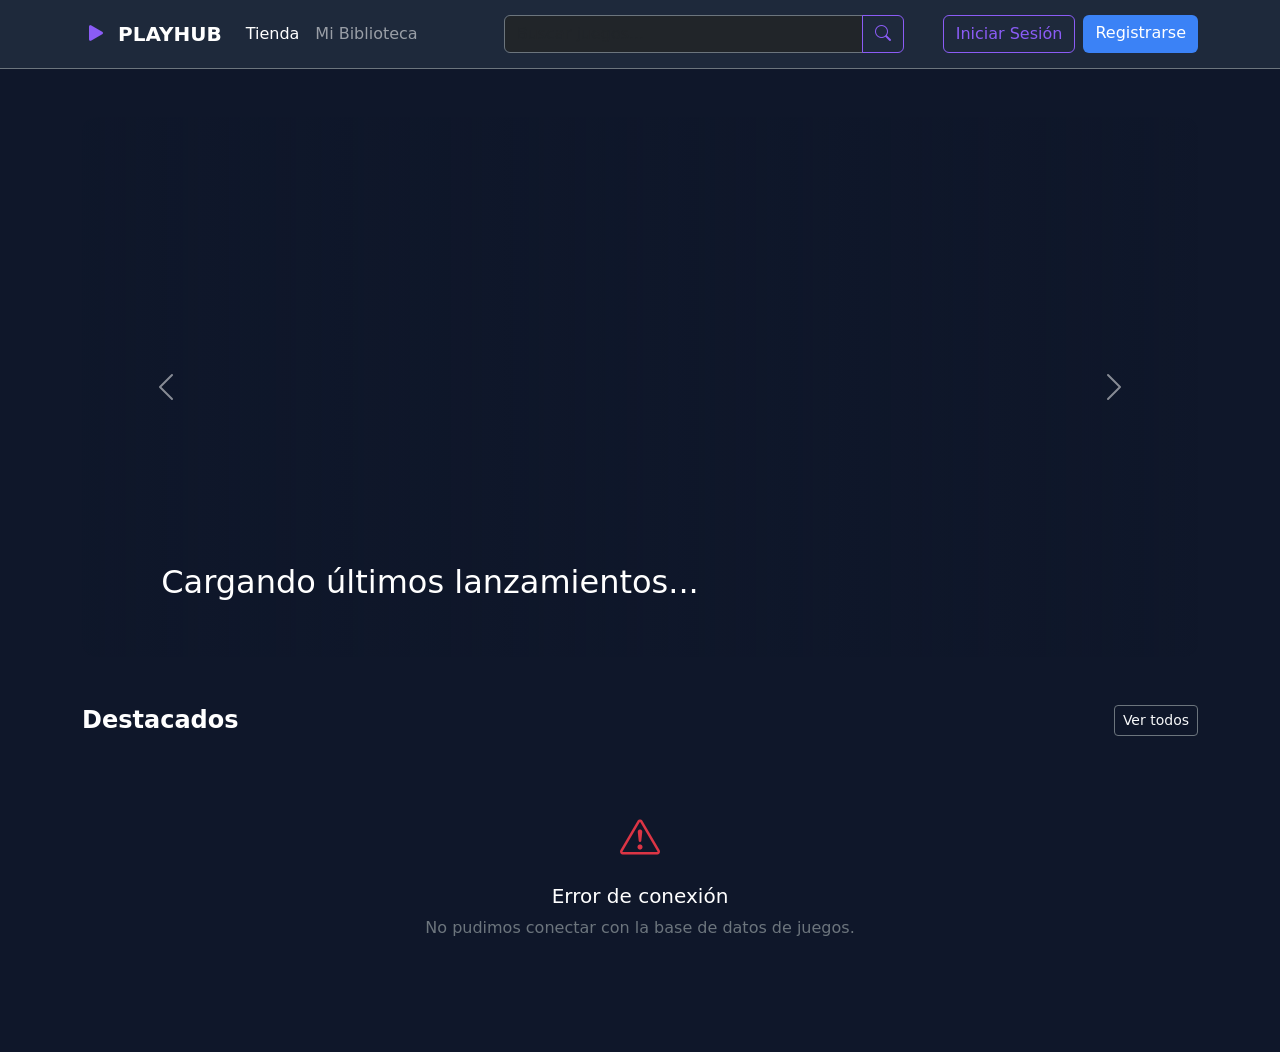
==== Newsletter/Frontend/index.html @ e5b666d7 "PrototipoMCGAmes" ====
<!DOCTYPE html>
<html lang="es">

<head>
    <meta charset="UTF-8">
    <meta name="viewport" content="width=device-width, initial-scale=1.0">
    <title>PlayHub - Tu tienda de videojuegos</title>
    <!-- Bootstrap 5.3 CSS -->
    <link href="https://cdn.jsdelivr.net/npm/bootstrap@5.3.2/dist/css/bootstrap.min.css" rel="stylesheet">
    <!-- Iconos de Bootstrap (Para el buscador y logos) -->
    <link rel="stylesheet" href="https://cdn.jsdelivr.net/npm/bootstrap-icons@1.11.1/font/bootstrap-icons.css">
    <!-- Tu CSS Personalizado -->
    <link rel="stylesheet" href="./css/style.css">
</head>

<body>
    <div id="navbar-container"></div>

    <!-- CONTENIDO PRINCIPAL -->
    <main class="container my-5">

 <section id="hero-carousel" class="carousel slide mb-5" data-bs-ride="carousel">
    <div class="carousel-indicators" id="carousel-indicators"></div>
    <div class="carousel-inner" id="carousel-inner">
        <div class="carousel-item active">
            <div class="hero-banner" style="background-image: url('https://images.unsplash.com/photo-1605901309584-818e25960b8f?ixlib=rb-4.0.3&auto=format&fit=crop&w=1920&q=80');">
                <div class="hero-overlay"></div>
                <div class="hero-content text-center w-100">
                    <h2 class="text-white">Cargando últimos lanzamientos...</h2>
                </div>
            </div>
        </div>
    </div>
    
    <button class="carousel-control-prev" type="button" data-bs-target="#hero-carousel" data-bs-slide="prev">
        <span class="carousel-control-prev-icon" aria-hidden="true"></span>
        <span class="visually-hidden">Anterior</span>
    </button>
    <button class="carousel-control-next" type="button" data-bs-target="#hero-carousel" data-bs-slide="next">
        <span class="carousel-control-next-icon" aria-hidden="true"></span>
        <span class="visually-hidden">Siguiente</span>
    </button>
</section>

        <!-- SECCIÓN DE JUEGOS DESTACADOS -->
        <section class="mb-5">
            <div class="d-flex justify-content-between align-items-center mb-4">
                <h2 class="h4 fw-bold m-0 text-white">Destacados</h2>
                <a href="#" class="btn btn-sm btn-outline-secondary text-light">Ver todos</a>
            </div>

            <!-- GRILLA DE JUEGOS (El ID es vital para conectar con JavaScript) -->
            <div class="row g-4" id="games-grid">
                <!-- JavaScript inyectará las tarjetas aquí -->
            </div>
        </section>
    </main>

    <!-- Bootstrap Bundle JS -->
    <script src="https://cdn.jsdelivr.net/npm/bootstrap@5.3.2/dist/js/bootstrap.bundle.min.js"></script>
    <script src="./js/config/api.js""></script>
    <script src="./js/navbar.js"></script>
    <script src="./js/index.js"></script>
</body>

</html>
---- Newsletter/Frontend/css/style.css ----
:root {
  --bg-primary: #0F172A;
  --bg-secondary: #1E293B;
  --text-primary: #E5E7EB;
  --text-secondary: #9CA3AF;
  --accent-primary: #3B82F6;
  --accent-secondary: #8B5CF6;
  --success: #22C55E;
  --danger: #EF4444;
}

body {
    background-color: var(--bg-primary);
    color: var(--text-primary);
    font-family: system-ui, -apple-system, "Segoe UI", Roboto, "Helvetica Neue", Arial, sans-serif;
}

/* Sobrescribir colores de Navbar de Bootstrap */
.navbar {
    background-color: var(--bg-secondary) !important;
}

/* Botones personalizados con tus colores Accent */
.btn-accent {
    background-color: var(--accent-primary);
    color: white;
    border: none;
}
.btn-accent:hover {
    background-color: #2563EB; /* Un tono ligeramente más oscuro */
    color: white;
}

.btn-outline-accent {
    border-color: var(--accent-secondary);
    color: var(--accent-secondary);
}
.btn-outline-accent:hover {
    background-color: var(--accent-secondary);
    color: white;
}

/* Estilos del Banner Principal (Hero) */
.hero-banner {
    height: 60vh;
    background-size: cover;
    background-position: center;
    border-radius: 1rem;
    position: relative;
    overflow: hidden;
    display: flex;
    align-items: flex-end;
    padding: 3rem;
}
.hero-overlay {
    position: absolute;
    top: 0; left: 0; right: 0; bottom: 0;
    /* Degradado oscuro para que el texto resalte sobre la imagen */
    background: linear-gradient(to right, rgba(15, 23, 42, 0.95) 0%, rgba(15, 23, 42, 0.1) 100%);
    z-index: 1;
}
.hero-content {
    position: relative;
    z-index: 2;
    max-width: 600px;
}

/* Tarjetas de Juegos (Cards) */
.game-card {
    background-color: var(--bg-secondary);
    border: none;
    border-radius: 0.75rem;
    transition: transform 0.2s ease-in-out, box-shadow 0.2s;
    overflow: hidden;
}
.game-card:hover {
    transform: translateY(-5px);
    box-shadow: 0 10px 20px rgba(0,0,0,0.4);
}
.game-card .card-img-top {
    height: 200px;
    object-fit: cover;
}
.price-tag {
    color: var(--success);
    font-weight: bold;
}
.discount-badge {
    background-color: var(--success);
    color: white;
    font-size: 0.8rem;
    padding: 0.2rem 0.5rem;
    border-radius: 0.25rem;
}
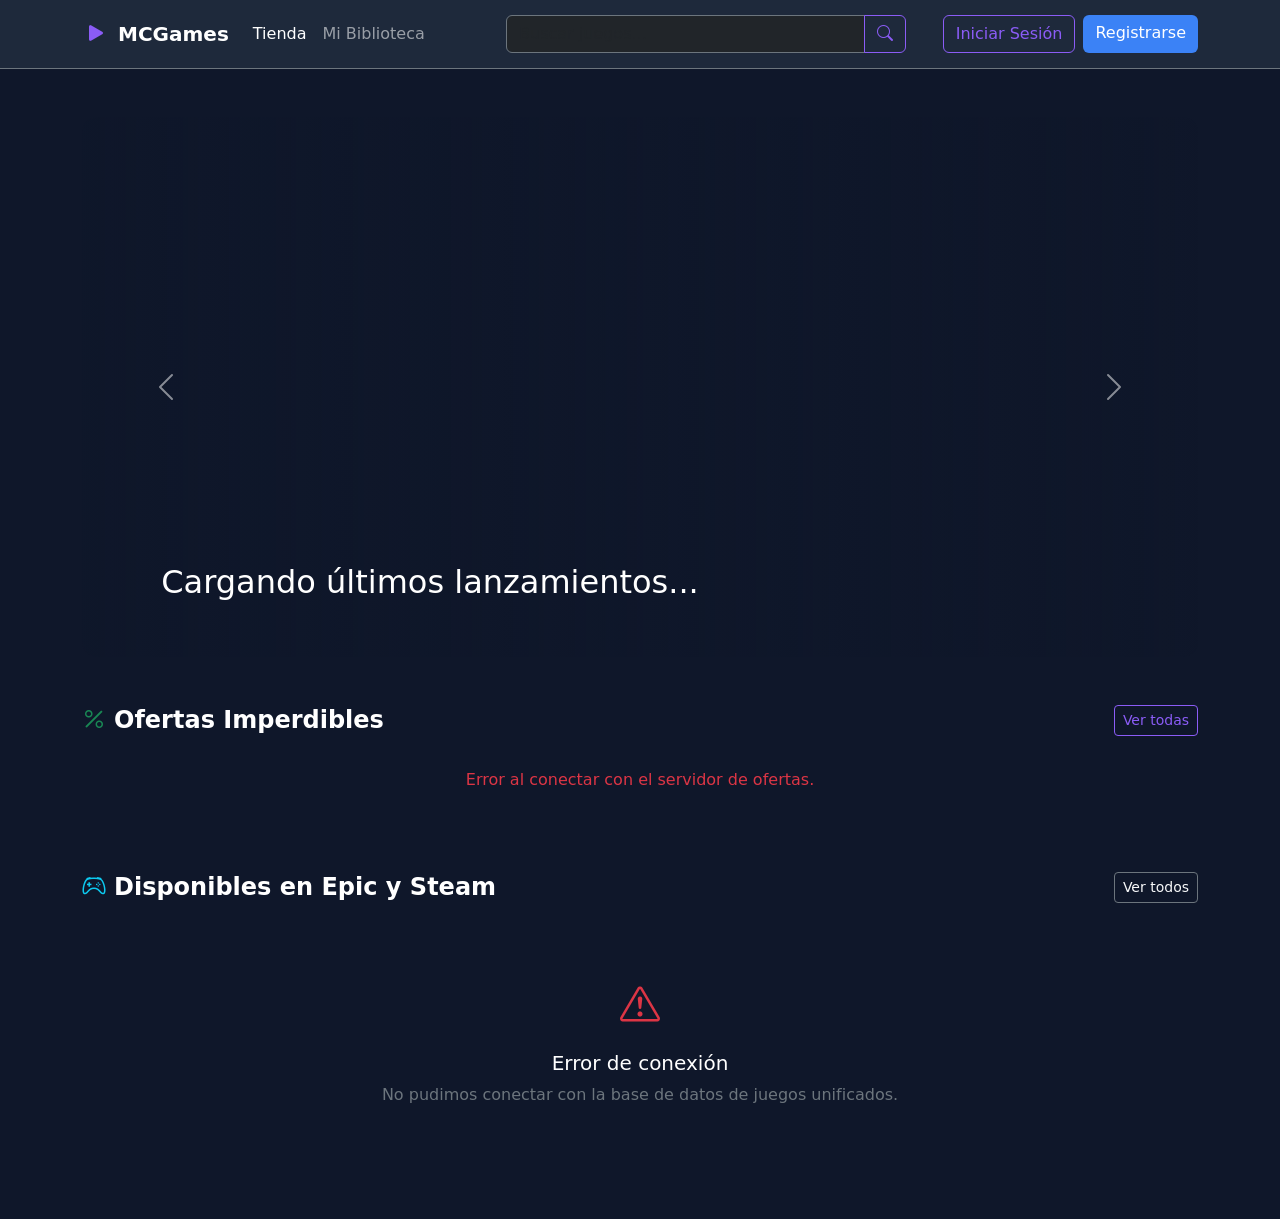
==== commit 120c896a: "terminadoelmapeoyactualizaciondepreciosensteam,empezamosconepicgames" ====
--- a/Newsletter/Frontend/index.html
+++ b/Newsletter/Frontend/index.html
@@ -4,7 +4,7 @@
 <head>
     <meta charset="UTF-8">
     <meta name="viewport" content="width=device-width, initial-scale=1.0">
-    <title>PlayHub - Tu tienda de videojuegos</title>
+    <title>MCGames - Tu tienda de videojuegos</title>
     <!-- Bootstrap 5.3 CSS -->
     <link href="https://cdn.jsdelivr.net/npm/bootstrap@5.3.2/dist/css/bootstrap.min.css" rel="stylesheet">
     <!-- Iconos de Bootstrap (Para el buscador y logos) -->
@@ -42,18 +42,29 @@
     </button>
 </section>
 
+<section class="mb-5 mt-4">
+<div class="d-flex justify-content-between align-items-center mb-3">
+    <h2 class="h4 fw-bold m-0 text-white">
+        <i class="bi bi-percent text-success me-2"></i>Ofertas Imperdibles
+    </h2>
+    <a href="pages/catalogo.html" class="btn btn-sm btn-outline-accent">Ver todas</a>
+</div>
+
+<div class="row g-3 flex-nowrap overflow-x-auto pb-3" id="games-offers-grid" style="scrollbar-width: thin;">
+    </div>
+</section>
         <!-- SECCIÓN DE JUEGOS DESTACADOS -->
-        <section class="mb-5">
-            <div class="d-flex justify-content-between align-items-center mb-4">
-                <h2 class="h4 fw-bold m-0 text-white">Destacados</h2>
-                <a href="#" class="btn btn-sm btn-outline-secondary text-light">Ver todos</a>
-            </div>
+  <section class="mb-5">
+    <div class="d-flex justify-content-between align-items-center mb-4">
+        <h2 class="h4 fw-bold m-0 text-white">
+            <i class="bi bi-controller text-info me-2"></i>Disponibles en Epic y Steam
+        </h2>
+        <a href="pages/catalogo.html" class="btn btn-sm btn-outline-secondary text-light">Ver todos</a>
+    </div>
 
-            <!-- GRILLA DE JUEGOS (El ID es vital para conectar con JavaScript) -->
-            <div class="row g-4" id="games-grid">
-                <!-- JavaScript inyectará las tarjetas aquí -->
-            </div>
-        </section>
+    <div class="row g-4" id="games-grid">
+        </div>
+</section>
     </main>
 
     <!-- Bootstrap Bundle JS -->
--- a/Newsletter/Frontend/css/style.css
+++ b/Newsletter/Frontend/css/style.css
@@ -91,4 +91,20 @@
     font-size: 0.8rem;
     padding: 0.2rem 0.5rem;
     border-radius: 0.25rem;
+}
+.badge.bg-success {
+    background-color: #4c6b22 !important; /* El verde oscuro característico de ofertas */
+    color: #a4d007;
+    font-weight: bold;
+    padding: 4px 6px;
+    border-radius: 3px;
+}
+
+/* Efecto de elevación en las tarjetas en oferta */
+.game-card {
+    transition: transform 0.2s ease, border-color 0.2s ease;
+}
+.game-card:hover {
+    transform: translateY(-5px);
+    border-color: var(--accent-primary) !important;
 }
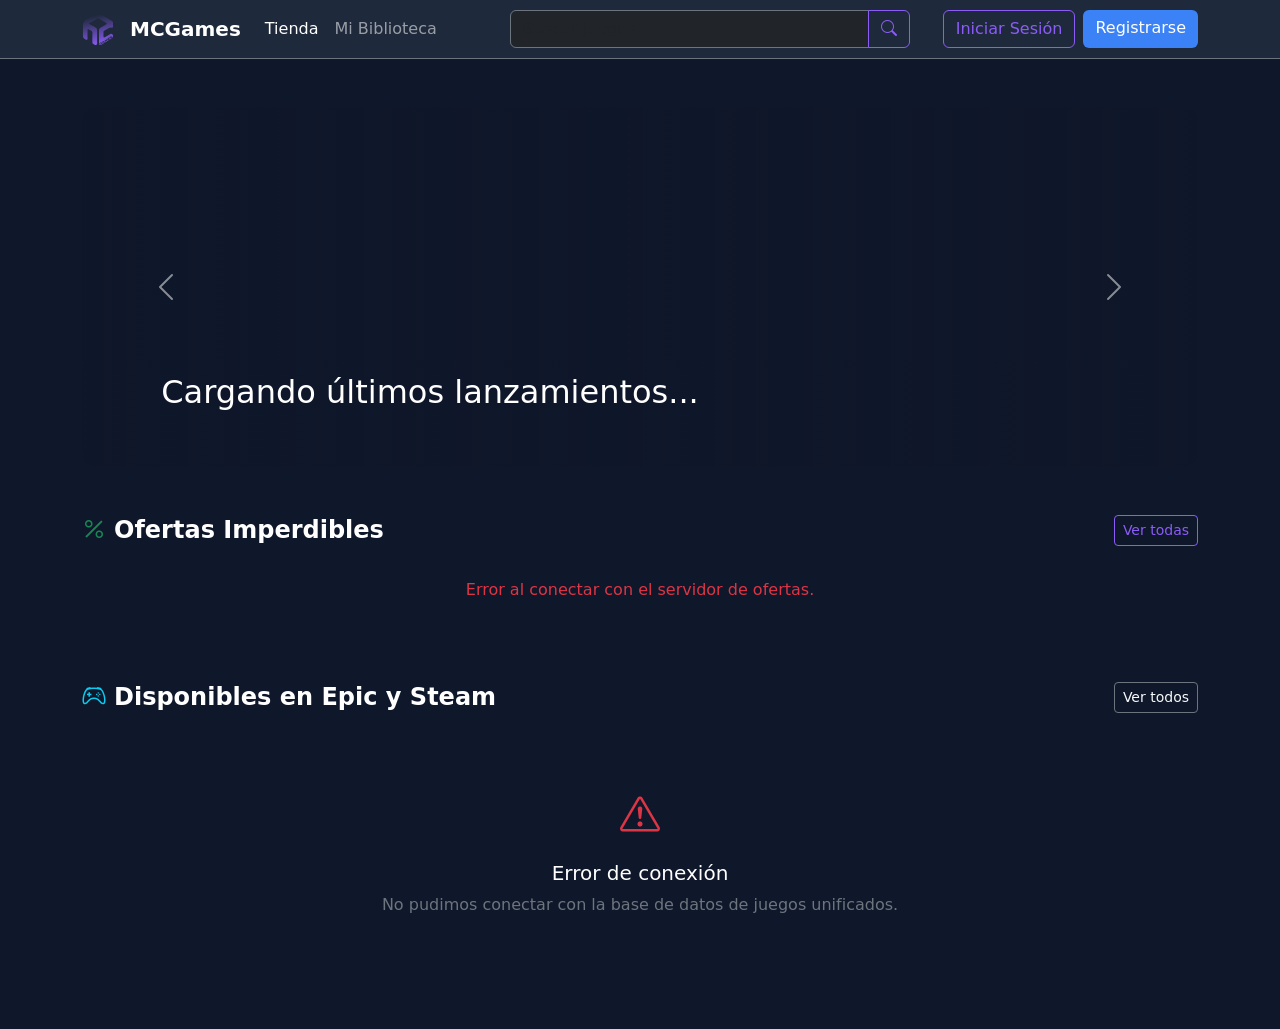
==== commit b659e7f1: "agregado epic" ====
--- a/Newsletter/Frontend/index.html
+++ b/Newsletter/Frontend/index.html
@@ -5,71 +5,67 @@
     <meta charset="UTF-8">
     <meta name="viewport" content="width=device-width, initial-scale=1.0">
     <title>MCGames - Tu tienda de videojuegos</title>
-    <!-- Bootstrap 5.3 CSS -->
+    <link rel="icon" type="image/svg+xml" href="./assets/icons/Logo.svg">
     <link href="https://cdn.jsdelivr.net/npm/bootstrap@5.3.2/dist/css/bootstrap.min.css" rel="stylesheet">
-    <!-- Iconos de Bootstrap (Para el buscador y logos) -->
     <link rel="stylesheet" href="https://cdn.jsdelivr.net/npm/bootstrap-icons@1.11.1/font/bootstrap-icons.css">
-    <!-- Tu CSS Personalizado -->
     <link rel="stylesheet" href="./css/style.css">
 </head>
 
 <body>
     <div id="navbar-container"></div>
 
-    <!-- CONTENIDO PRINCIPAL -->
     <main class="container my-5">
 
- <section id="hero-carousel" class="carousel slide mb-5" data-bs-ride="carousel">
-    <div class="carousel-indicators" id="carousel-indicators"></div>
-    <div class="carousel-inner" id="carousel-inner">
-        <div class="carousel-item active">
-            <div class="hero-banner" style="background-image: url('https://images.unsplash.com/photo-1605901309584-818e25960b8f?ixlib=rb-4.0.3&auto=format&fit=crop&w=1920&q=80');">
-                <div class="hero-overlay"></div>
-                <div class="hero-content text-center w-100">
-                    <h2 class="text-white">Cargando últimos lanzamientos...</h2>
+     <section id="hero-carousel" class="carousel slide mb-5" data-bs-ride="carousel">
+            <div class="carousel-indicators" id="carousel-indicators"></div>
+            <div class="carousel-inner" id="carousel-inner">
+                <div class="carousel-item active">
+                    <div class="hero-banner" style="background-image: url('https://images.unsplash.com/photo-1605901309584-818e25960b8f?ixlib=rb-4.0.3&auto=format&fit=crop&w=1920&q=80'); height: 40vh; min-height: 300px;">
+                        <div class="hero-overlay"></div>
+                        <div class="hero-content text-center w-100">
+                            <h2 class="text-white">Cargando últimos lanzamientos...</h2>
+                        </div>
+                    </div>
                 </div>
             </div>
-        </div>
-    </div>
-    
-    <button class="carousel-control-prev" type="button" data-bs-target="#hero-carousel" data-bs-slide="prev">
-        <span class="carousel-control-prev-icon" aria-hidden="true"></span>
-        <span class="visually-hidden">Anterior</span>
-    </button>
-    <button class="carousel-control-next" type="button" data-bs-target="#hero-carousel" data-bs-slide="next">
-        <span class="carousel-control-next-icon" aria-hidden="true"></span>
-        <span class="visually-hidden">Siguiente</span>
-    </button>
-</section>
+            
+            <button class="carousel-control-prev" type="button" data-bs-target="#hero-carousel" data-bs-slide="prev">
+                <span class="carousel-control-prev-icon" aria-hidden="true"></span>
+                <span class="visually-hidden">Anterior</span>
+            </button>
+            <button class="carousel-control-next" type="button" data-bs-target="#hero-carousel" data-bs-slide="next">
+                <span class="carousel-control-next-icon" aria-hidden="true"></span>
+                <span class="visually-hidden">Siguiente</span>
+            </button>
+        </section>
 
-<section class="mb-5 mt-4">
-<div class="d-flex justify-content-between align-items-center mb-3">
-    <h2 class="h4 fw-bold m-0 text-white">
-        <i class="bi bi-percent text-success me-2"></i>Ofertas Imperdibles
-    </h2>
-    <a href="pages/catalogo.html" class="btn btn-sm btn-outline-accent">Ver todas</a>
-</div>
+        <section class="mb-5 mt-4">
+            <div class="d-flex justify-content-between align-items-center mb-3">
+                <h2 class="h4 fw-bold m-0 text-white">
+                    <i class="bi bi-percent text-success me-2"></i>Ofertas Imperdibles
+                </h2>
+                <a href="pages/catalogo.html" class="btn btn-sm btn-outline-accent">Ver todas</a>
+            </div>
 
-<div class="row g-3 flex-nowrap overflow-x-auto pb-3" id="games-offers-grid" style="scrollbar-width: thin;">
-    </div>
-</section>
-        <!-- SECCIÓN DE JUEGOS DESTACADOS -->
-  <section class="mb-5">
-    <div class="d-flex justify-content-between align-items-center mb-4">
-        <h2 class="h4 fw-bold m-0 text-white">
-            <i class="bi bi-controller text-info me-2"></i>Disponibles en Epic y Steam
-        </h2>
-        <a href="pages/catalogo.html" class="btn btn-sm btn-outline-secondary text-light">Ver todos</a>
-    </div>
+            <div class="row g-3 flex-nowrap overflow-x-auto pb-3" id="games-offers-grid" style="scrollbar-width: thin;">
+            </div>
+        </section>
 
-    <div class="row g-4" id="games-grid">
-        </div>
-</section>
+        <section class="mb-5">
+            <div class="d-flex justify-content-between align-items-center mb-4">
+                <h2 class="h4 fw-bold m-0 text-white">
+                    <i class="bi bi-controller text-info me-2"></i>Disponibles en Epic y Steam
+                </h2>
+                <a href="pages/catalogo.html" class="btn btn-sm btn-outline-secondary text-light">Ver todos</a>
+            </div>
+
+            <div class="row g-4" id="games-grid">
+            </div>
+        </section>
     </main>
 
-    <!-- Bootstrap Bundle JS -->
     <script src="https://cdn.jsdelivr.net/npm/bootstrap@5.3.2/dist/js/bootstrap.bundle.min.js"></script>
-    <script src="./js/config/api.js""></script>
+    <script src="./js/config/api.js"></script>
     <script src="./js/navbar.js"></script>
     <script src="./js/index.js"></script>
 </body>
